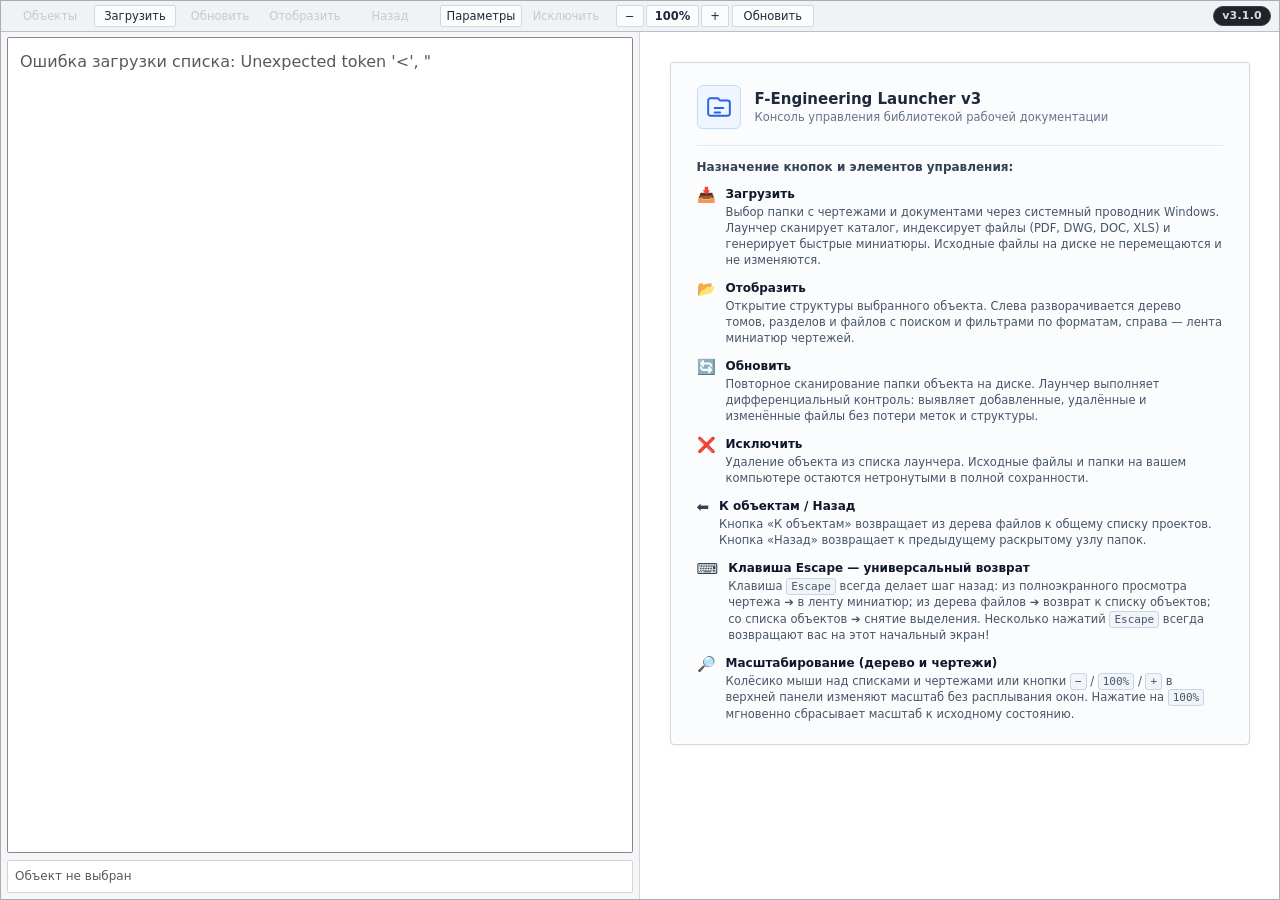
==== app/frontend/index.html @ 8e6735c6 "fix(cad): use accoreconsole -EXPORT as primary, prevent duplicate viewer launch, fix large dwg previ" ====
<!doctype html>
<html lang="ru">
<head>
  <meta charset="utf-8">
  <meta name="viewport" content="width=device-width, initial-scale=1">
  <title>F-Engineering Launcher v3</title>
  <link rel="stylesheet" href="styles.css?v=20260913-buttons-left-4">
</head>
<body>
  <div class="app-window">
    <div class="action-grid" aria-label="Действия с объектом">
      <button id="backToObjects" type="button" disabled title="Вернуться к списку загруженных объектов">Объекты</button>
      <button id="loadObject" type="button" title="Добавить новый объект в Launcher через системный диалог выбора папки Windows. Исходная папка не переносится и не меняется.">Загрузить</button>
      <button id="refreshObject" type="button" disabled title="Проверить выбранный объект заново: сравнить с предыдущим сканом и показать добавленные, изменённые и удалённые файлы без потери контекста.">Обновить</button>
      <button id="displayObject" type="button" disabled title="Открыть выбранный объект: показать дерево, поиск и фильтры файлов.">Отобразить</button>
      <button id="backToTree" type="button" disabled title="Вернуться к предыдущему состоянию дерева">Назад</button>
      <button id="btnSettings" type="button" title="Параметры лаунчера и ассоциации программ">Параметры</button>
      <button id="excludeObject" type="button" disabled title="Убрать объект из списка Launcher. Исходная папка не удаляется.">Исключить</button>
      <div class="scale-widget" id="scaleWidget" title="Масштаб отображения. Нажмите 100% для возврата к исходному состоянию">
        <button id="scaleMinusBtn" type="button" class="scale-btn" title="Уменьшить масштаб (дерево и миниатюры)">−</button>
        <button id="scaleResetBtn" type="button" class="scale-btn scale-reset" title="Сбросить масштаб на 100%">100%</button>
        <button id="scalePlusBtn" type="button" class="scale-btn" title="Увеличить масштаб (дерево и миниатюры)">+</button>
      </div>
      <button id="reloadPage" type="button" title="Перезагрузить страницу (помогает при зависании)">Обновить</button>
      <span id="app-version-badge" class="version-badge" title="Версия лаунчера">v...</span>
    </div>
    <div class="progress-panel" id="progressPanel" hidden>
      <div class="progress-head"><span id="progressLabel">Операция…</span><strong id="progressValue">0%</strong></div>
      <div class="progress-track"><span id="progressFill"></span></div>
      <div class="progress-detail" id="progressDetail">Подготовка</div>
      <button class="cancel-button" id="cancelOperation" type="button">Отменить</button>
    </div>
    <main class="shell">
      <aside class="sidebar" id="sidebar">
        <section class="state active" id="objectListState">
          <div class="object-list" id="objectList"></div>
          <div class="stats" id="objectStats">Объект не выбран</div>
        </section>

        <section class="state" id="treeState">
          <input class="search-input" id="treeSearch" type="search" placeholder="Поиск: pdf, разрез, спецификация…" spellcheck="false">
          <div class="format-strip" id="formatStrip"></div>
          <div class="tree" id="objectTree"></div>
        </section>
      </aside>

      <section class="viewer" aria-label="Область просмотра PDF">
        <div class="pdf-viewer empty" id="pdfViewer">
        <div class="welcome-panel" id="welcomePanel">
          <div class="welcome-card">
            <div class="welcome-header">
              <div class="welcome-icon">
                <svg viewBox="0 0 24 24" width="26" height="26" fill="none" stroke="#2563eb" stroke-width="1.8">
                  <path d="M4 4h7l2 2h7a2 2 0 0 1 2 2v10a2 2 0 0 1-2 2H4a2 2 0 0 1-2-2V6a2 2 0 0 1 2-2z"/>
                  <path d="M8 13h8M8 17h5" stroke-linecap="round"/>
                </svg>
              </div>
              <div class="welcome-title-group">
                <div class="welcome-title">F-Engineering Launcher v3</div>
                <div class="welcome-subtitle">Консоль управления библиотекой рабочей документации</div>
              </div>
            </div>
            <div class="welcome-divider"></div>
            <div class="welcome-section-title">Назначение кнопок и элементов управления:</div>
            <div class="welcome-grid">
              <div class="welcome-item">
                <span class="welcome-bullet">📥</span>
                <div>
                  <strong>Загрузить</strong>
                  <p>Выбор папки с чертежами и документами через системный проводник Windows. Лаунчер сканирует каталог, индексирует файлы (PDF, DWG, DOC, XLS) и генерирует быстрые миниатюры. Исходные файлы на диске не перемещаются и не изменяются.</p>
                </div>
              </div>
              <div class="welcome-item">
                <span class="welcome-bullet">📂</span>
                <div>
                  <strong>Отобразить</strong>
                  <p>Открытие структуры выбранного объекта. Слева разворачивается дерево томов, разделов и файлов с поиском и фильтрами по форматам, справа — лента миниатюр чертежей.</p>
                </div>
              </div>
              <div class="welcome-item">
                <span class="welcome-bullet">🔄</span>
                <div>
                  <strong>Обновить</strong>
                  <p>Повторное сканирование папки объекта на диске. Лаунчер выполняет дифференциальный контроль: выявляет добавленные, удалённые и изменённые файлы без потери меток и структуры.</p>
                </div>
              </div>
              <div class="welcome-item">
                <span class="welcome-bullet">❌</span>
                <div>
                  <strong>Исключить</strong>
                  <p>Удаление объекта из списка лаунчера. Исходные файлы и папки на вашем компьютере остаются нетронутыми в полной сохранности.</p>
                </div>
              </div>
              <div class="welcome-item">
                <span class="welcome-bullet">⬅️</span>
                <div>
                  <strong>К объектам / Назад</strong>
                  <p>Кнопка «К объектам» возвращает из дерева файлов к общему списку проектов. Кнопка «Назад» возвращает к предыдущему раскрытому узлу папок.</p>
                </div>
              </div>
              <div class="welcome-item">
                <span class="welcome-bullet">⌨️</span>
                <div>
                  <strong>Клавиша Escape — универсальный возврат</strong>
                  <p>Клавиша <code>Escape</code> всегда делает шаг назад: из полноэкранного просмотра чертежа ➔ в ленту миниатюр; из дерева файлов ➔ возврат к списку объектов; со списка объектов ➔ снятие выделения. Несколько нажатий <code>Escape</code> всегда возвращают вас на этот начальный экран!</p>
                </div>
              </div>
              <div class="welcome-item">
                <span class="welcome-bullet">🔎</span>
                <div>
                  <strong>Масштабирование (дерево и чертежи)</strong>
                  <p>Колёсико мыши над списками и чертежами или кнопки <code>−</code> / <code>100%</code> / <code>+</code> в верхней панели изменяют масштаб без расплывания окон. Нажатие на <code>100%</code> мгновенно сбрасывает масштаб к исходному состоянию.</p>
                </div>
              </div>
            </div>
          </div>
        </div>
        <div class="pdf-thumbs" id="pdfThumbs"></div>
        <div class="pdf-stage" id="pdfStage">
          <div class="viewer-empty" id="viewerEmpty"></div>
          <div class="quality-badge" id="qualityBadge" hidden style="display:none!important;"></div>
          <div class="page-position" id="pagePosition" hidden></div>
          <img id="pdfPageImage" alt="" hidden>
          <div class="txt-viewer" id="txtViewer" hidden><pre id="txtContent"></pre></div>
          <section class="excel-viewer" id="excelViewer" hidden aria-label="Просмотр Excel-книги">
            <div class="excel-book-title" id="excelBookTitle" title=""></div>
            <div class="excel-tabs-bar">
              <button class="excel-tabs-step" id="excelTabsLeft" type="button" title="Предыдущие вкладки">‹</button>
              <div class="excel-tabs" id="excelTabs" aria-label="Листы Excel"></div>
              <button class="excel-tabs-step" id="excelTabsRight" type="button" title="Следующие вкладки">›</button>
            </div>
            <iframe class="excel-sheet-frame" id="excelSheetFrame" title="Лист Excel" loading="lazy"></iframe>
          </section>
          <div class="viewer-controls" id="viewerControls" hidden>
            <button id="viewOpenNative" type="button" class="viewer-open-btn" title="Открыть файл в установленной программе">Открыть</button>
            <button id="viewZoomOut" type="button" title="Уменьшить">−</button>
            <button id="viewZoomIn" type="button" title="Увеличить">+</button>
            <button id="viewFit" type="button" title="Вписать страницу">Вписать</button>
            <button id="viewRotate" type="button" title="Повернуть на 90°">⟳</button>
            <button id="viewPanMode" type="button" title="Рука / стрелка" aria-label="Рука / стрелка">
              <svg class="hand-icon" viewBox="0 0 24 24" aria-hidden="true">
                <path d="M8.2 11.2V5.7a1.25 1.25 0 0 1 2.5 0v5.1" />
                <path d="M10.7 10.6V4.8a1.25 1.25 0 0 1 2.5 0v5.8" />
                <path d="M13.2 10.8V6.1a1.25 1.25 0 0 1 2.5 0v5.5" />
                <path d="M15.7 12V8.2a1.2 1.2 0 0 1 2.4 0v6.1c0 4-2.5 6.7-6.3 6.7h-.9c-2.2 0-3.7-.9-5-2.8L3.6 15a1.35 1.35 0 0 1 2.1-1.7l2.1 2.1" />
              </svg>
            </button>
            <button id="viewStandardMode" type="button" title="Режим 1: два поля (левое и правое)">▦</button>
            <button id="viewFullMode" type="button" title="Крупный режим (на весь экран)">▢</button>
          </div>
        </div>
      </div>
    </section>
  </main>
  </div>

  <!-- Диалоговое окно "Параметры" -->
  <div class="modal-overlay" id="settingsModal" hidden>
    <div class="modal-dialog" role="dialog" aria-labelledby="settingsModalTitle" aria-modal="true">
      <div class="modal-header">
        <span id="settingsModalTitle">Параметры — Ассоциации программ</span>
        <button type="button" class="modal-close" id="settingsCloseBtn" title="Закрыть (Escape)">✕</button>
      </div>
      <div class="modal-body">
        <div class="settings-lead">
          Для каждого типа файлов укажите полный путь к исполняемому файлу (.exe) нативной программы.
          Кнопка «Обзор…» поможет найти файл. Пустое поле — этот тип открывается только через меню правой кнопки.
        </div>
        <div class="settings-toolbar">
          <button type="button" class="settings-autodetect-btn" id="settingsAutoDetectBtn" title="Найти в реестре Windows установленные программы по умолчанию и подставить пути">
            ⚡ Заполнить параметры по умолчанию из Windows
          </button>
        </div>
        <div class="settings-form" id="settingsAppsForm"></div>
      </div>
      <div class="modal-footer">
        <button type="button" class="modal-btn-primary" id="settingsSaveBtn">Сохранить</button>
        <button type="button" class="modal-btn" id="settingsCancelBtn">Отмена</button>
      </div>
    </div>
  </div>

  <div id="toast" class="toast" hidden aria-live="polite"></div>
  <div id="contextMenu" class="context-menu" hidden></div>
    <script src="app.js?v=20260927-dwgdebounce"></script>
</body>
</html>
---- app/frontend/styles.css ----
:root {
  --tree-scale: 1;
  --bg: #f5f6f8;
  --panel: #f5f6f8;
  --panel-soft: #ffffff;
  --line: #d4d7dc;
  --line-strong: #abadb3;
  --text: #000000;
  --muted: #595959;
  --active: #f0f2f5;
  --active-strong: #dedfe3;
  --progress: #70747a;
  --shadow: rgba(0, 0, 0, .08);
  --dot: transparent;
  --paper: #ffffff;
}

* { box-sizing: border-box; }

html, body {
  width: 100%;
  height: 100%;
  margin: 0;
  overflow: hidden;
  font-family: "Segoe UI", system-ui, sans-serif;
  color: var(--text);
  background: var(--bg);
}

/* Единое окно приложения с непрерывной тонкой серенькой рамкой по периметру */
.app-window {
  display: flex;
  flex-direction: column;
  height: 100vh;
  box-sizing: border-box;
  border: 1px solid #abadb3; /* Тоненькая серенькая рамка по периметру всего окна */
  background: #f5f6f8;
  overflow: hidden;
}



/* Полоса действий (серая как у Microsoft) */
.action-grid {
  display: flex;
  align-items: center;
  gap: 3px;
  height: 31px;
  min-height: 31px;
  padding: 0 8px;
  background: #f0f2f5;
  border-bottom: 1px solid #b8c0cc; /* Тонкая полоска снизу, продетая до конца */
  box-shadow: 0 1px 0 #ffffff; /* Нижний выпуклый 3D-рельеф */
  box-sizing: border-box;
}

/* Кнопки действий: Объекты, Загрузить, Обновить, Отобразить, Исключить, Назад */
/* Абсолютно одинаковые по своей ширине */
.action-grid > button {
  width: 82px;
  min-width: 82px;
  max-width: 82px;
  height: 22px;
  min-height: 22px;
  padding: 0 4px;
  text-align: center;
  border: 1px solid #d4d7dc;
  border-radius: 2px;
  background: #fbfcfd;
  color: #1e293b;
  font: 11.5px/20px "Segoe UI", -apple-system, BlinkMacSystemFont, system-ui, sans-serif;
  cursor: pointer;
  white-space: nowrap;
  box-shadow: none;
  transition: background 0.08s ease, border-color 0.08s ease;
  box-sizing: border-box;
}

.action-grid > button:hover:not(:disabled) {
  background: #e5f1fb;
  border-color: #70c0e8;
  color: #000000;
}

.action-grid > button:active:not(:disabled) {
  background: #cce4f7;
  border-color: #005499;
}

/* Виджет масштабирования [−] [100%] [+] */
.scale-widget {
  display: inline-flex;
  align-items: center;
  margin-left: 6px;
  gap: 2px;
}

.scale-widget .scale-btn {
  height: 22px;
  min-height: 22px;
  padding: 0 8px;
  border: 1px solid #d4d7dc;
  border-radius: 2px;
  background: #fbfcfd;
  color: #1e293b;
  font: 11.5px/20px "Segoe UI", -apple-system, BlinkMacSystemFont, system-ui, sans-serif;
  cursor: pointer;
  white-space: nowrap;
  box-shadow: none;
  transition: background 0.08s ease, border-color 0.08s ease;
  box-sizing: border-box;
}

.scale-widget .scale-reset {
  min-width: 48px;
  text-align: center;
  font-weight: 600;
}

.scale-widget .scale-btn:hover:not(:disabled) {
  background: #e5f1fb;
  border-color: #70c0e8;
  color: #000000;
}

.scale-widget .scale-btn:active:not(:disabled) {
  background: #cce4f7;
  border-color: #005499;
}

/* Бейдж версии в шапке лаунчера: прижат к правому краю,
   читается и на светлой, и на тёмной теме. */
.version-badge {
  margin-left: auto;
  display: inline-flex;
  align-items: center;
  height: 20px;
  padding: 0 8px;
  border: 1px solid #3a3f47;
  border-radius: 10px;
  background: #1f242b;
  color: #d7dce2;
  font: 600 11px/18px "Segoe UI", system-ui, sans-serif;
  letter-spacing: 0.02em;
  white-space: nowrap;
  user-select: none;
}

.shell {
  flex: 1;
  display: grid;
  grid-template-columns: 50% 50%;
  height: auto;
  min-height: 0;
  overflow: hidden;
  background: #f5f6f8;
}

.shell.full-view {
  grid-template-columns: minmax(0, 1fr);
}

.shell.full-view .sidebar {
  display: none !important;
}

.sidebar {
  display: flex;
  flex-direction: column;
  min-width: 0;
  min-height: 0;
  overflow: hidden;
  border-right: 1px solid #d4d7dc;
  background: #f5f6f8;
  padding: 5px 6px 6px 6px;
}



.scale-btn {
  height: 22px;
  min-height: 22px;
  padding: 0 6px;
  border: 1px solid #d4d7dc;
  border-radius: 2px;
  background: #fbfcfd;
  color: #1e293b;
  font: 11px/20px "Segoe UI", system-ui, sans-serif;
  cursor: pointer;
  white-space: nowrap;
  box-shadow: none;
  transition: background 0.08s ease, border-color 0.08s ease;
}

.scale-btn:hover {
  background: #e5f1fb;
  border-color: #70c0e8;
  color: #000000;
}

.scale-btn:active {
  background: #cce4f7;
  border-color: #005499;
}

.scale-btn.scale-reset {
  font-weight: 600;
  min-width: 44px;
  text-align: center;
}

.action-grid button:disabled {
  background: transparent;
  border-color: transparent;
  color: #a0a4a8;
  opacity: 0.5;
  cursor: default;
}

button {
  min-height: 25px;
  border: 1px solid #adadad;
  border-radius: 2px;
  background: #e1e1e1;
  color: #000000;
  cursor: pointer;
  font: 12px/1.2 "Segoe UI", -apple-system, BlinkMacSystemFont, system-ui, sans-serif;
  box-shadow: none;
  transition: background 0.08s ease, border-color 0.08s ease;
}

button:hover:not(:disabled) {
  background: #e5f1fb;
  border-color: #0078d7;
}

button:active:not(:disabled) {
  background: #cce4f7;
  border-color: #005499;
}

button:disabled {
  background: #f4f4f4;
  border-color: #dcdcdc;
  color: #a0a0a0;
  cursor: default;
}

.stats {
  border: 1px solid #d4d4d4;
  border-radius: 2px;
  background: #ffffff;
}

.progress-panel {
  position: fixed;
  top: 60px;
  left: 50%;
  transform: translateX(-50%);
  width: 440px;
  max-width: 90vw;
  padding: 12px 14px;
  background: #ffffff;
  border: 1px solid #707070;
  box-shadow: 0 8px 24px rgba(0, 0, 0, 0.25);
  border-radius: 4px;
  z-index: 30000;
  box-sizing: border-box;
  pointer-events: auto;
}

.progress-panel[hidden] {
  display: none !important;
}

.progress-head {
  display: flex;
  justify-content: space-between;
  gap: 8px;
  font-size: 12px;
}

.progress-track {
  height: 6px;
  margin: 6px 0;
  overflow: hidden;
  border-radius: 999px;
  background: rgba(102, 127, 153, .18);
}

.progress-track span {
  display: block;
  width: 0;
  height: 100%;
  border-radius: inherit;
  background: var(--progress);
  transition: width .16s linear;
}

.progress-track span.is-error { background: #b45757; }

.txt-viewer {
  width: 100%;
  height: 100%;
  overflow: auto;
  padding: 18px 22px;
  box-sizing: border-box;
}
.txt-viewer[hidden] { display: none !important; }
.txt-viewer pre {
  margin: 0;
  white-space: pre-wrap;
  word-break: break-word;
  font-family: Consolas, "Courier New", monospace;
  font-size: 13px;
  line-height: 1.5;
  user-select: text;
}

.progress-track span.is-busy {
  background-image: linear-gradient(90deg, rgba(255,255,255,0) 0%, rgba(255,255,255,.5) 50%, rgba(255,255,255,0) 100%);
  background-size: 200% 100%;
  animation: progress-busy 1.1s linear infinite;
}
@keyframes progress-busy {
  from { background-position: 200% 0; }
  to { background-position: -200% 0; }
}

.progress-detail {
  overflow: hidden;
  color: var(--muted);
  font-size: 11px;
  text-overflow: ellipsis;
  white-space: nowrap;
}

.cancel-button {
  width: 100%;
  min-height: 28px;
  margin-top: 7px;
  font-size: 12px;
  cursor: pointer;
  z-index: 30001;
  position: relative;
  font-weight: 500;
}

.cancel-button:hover {
  background: #f1f5f9;
  border-color: #94a3b8;
}

.cancel-button:active {
  background: #e2e8f0;
}

.state {
  display: none;
  min-height: 0;
  flex: 1;
}

.state.active {
  display: flex;
  flex-direction: column;
}

textarea,
.search-input {
  width: 100%;
  border: 1px solid #abadb3;
  border-radius: 2px;
  color: #000000;
  background: #ffffff;
  font: 12px/1.35 "Segoe UI", -apple-system, BlinkMacSystemFont, system-ui, sans-serif;
}

textarea {
  min-height: 56px;
  resize: vertical;
  padding: 4px 6px;
  margin-bottom: 7px;
}

.search-input {
  height: 23px;
  min-height: 23px;
  padding: 1px 6px;
  margin-bottom: 5px;
  border: 1px solid #abadb3;
  border-radius: 2px;
  font-size: 11.5px;
}

.search-input:focus,
textarea:focus {
  border-color: #0078d7;
  outline: 1px solid #0078d7;
}

.object-list,
.tree {
  min-height: 0;
  overflow: auto;
  border: 1px solid #828790;
  border-radius: 2px;
  background: #ffffff;
}

.object-list {
  flex: 1;
  margin-bottom: 7px;
  overflow-y: auto;
  padding: 2px 0;
  display: flex;
  flex-direction: column;
  gap: 1px;
}

.object-row {
  position: relative;
  display: inline-flex;
  align-items: center;
  justify-content: flex-start;
  height: calc(22px * var(--tree-scale, 1));
  min-height: calc(22px * var(--tree-scale, 1));
  max-height: calc(22px * var(--tree-scale, 1));
  width: fit-content;
  max-width: 100%;
  padding: 0 6px 0 4px;
  border-radius: 2px;
  border: 1px solid transparent;
  cursor: pointer;
  user-select: none;
  font-size: calc(12px * var(--tree-scale, 1));
  line-height: calc(22px * var(--tree-scale, 1));
  color: #000000;
  transition: border-color 0.08s ease, background 0.08s ease;
}

.object-row:hover {
  background: #f2f7fc;
  border-color: #b8d6fb;
}

.object-row.selected {
  background: #ebf4fc;
  border-color: #3399ff;
  color: #000000;
  font-weight: 400;
}

.object-row.selected:hover {
  background: #e0f0fc;
  border-color: #3399ff;
}

.object-row.selected .object-title {
  color: #000000;
}

.object-row .object-main {
  display: inline-flex;
  align-items: center;
  gap: 6px;
  min-width: 0;
  flex: 0 0 auto;
  overflow: hidden;
}

.object-row .object-icon {
  width: calc(15px * var(--tree-scale, 1));
  height: calc(15px * var(--tree-scale, 1));
  flex-shrink: 0;
  display: inline-flex;
  align-items: center;
  justify-content: center;
}

.object-row .object-title {
  overflow: hidden;
  text-overflow: ellipsis;
  white-space: nowrap;
  font-size: calc(11.5px * var(--tree-scale, 1));
  font-weight: inherit;
  letter-spacing: -0.01em;
}

.object-row .object-badge {
  font-size: calc(10px * var(--tree-scale, 1));
  color: var(--muted);
  flex-shrink: 0;
  margin-left: 2px;
}

.stats {
  max-width: 100%;
  overflow: hidden;
  padding: 7px;
  color: var(--muted);
  font-size: 12px;
  line-height: 1.45;
  overflow-wrap: anywhere;
  word-break: break-word;
}

.stats * {
  max-width: 100%;
}

.format-strip {
  display: flex;
  flex-wrap: wrap;
  align-content: flex-start;
  gap: 3px 4px;
  height: 45px;
  min-height: 45px;
  max-height: 45px;
  box-sizing: border-box;
  margin-bottom: 6px;
  padding: 2px 4px;
  border: 1px solid #abadb3;
  border-radius: 2px;
  background: #ffffff;
  overflow-y: auto;
  overflow-x: hidden;
}

.format-chip {
  display: inline-flex;
  align-items: center;
  justify-content: center;
  height: 18px;
  min-height: 18px;
  max-height: 18px;
  box-sizing: border-box;
  padding: 0 5px;
  border: 1px solid #c0c2c6;
  border-radius: 2px;
  font-size: 11px;
  font-weight: 400;
  line-height: 16px;
  color: #202020;
  background: #fdfdfd;
  cursor: pointer;
  white-space: nowrap;
  user-select: none;
  transition: background 0.08s ease, border-color 0.08s ease, color 0.08s ease;
}

.format-chip:hover {
  background: #e5f1fb;
  border-color: #0078d7;
  color: #000000;
}

.format-chip.active {
  background: #cce8ff;
  border-color: #005499;
  color: #003366;
  font-weight: 600;
}

.format-empty {
  font-size: 11px;
  color: #767676;
  padding: 2px 4px;
}

/* =========================================================================
   Дерево папок и файлов: стиль Windows 11 Explorer (22px плотность)
   ========================================================================= */

.tree {
  flex: 1;
  min-height: 0;
  min-width: 0;
  padding: 3px 4px 6px 2px;
  font-size: 11.75px;
  overflow-y: auto;
  overflow-x: auto;
}

/* Полоса прокрутки: ультратонкая элегантная полоска в стиле Windows 11 / MMC */
.tree::-webkit-scrollbar,
.format-strip::-webkit-scrollbar,
.object-list::-webkit-scrollbar,
.pdf-thumbs::-webkit-scrollbar {
  width: 5px;
  height: 5px;
}

.tree::-webkit-scrollbar-track,
.format-strip::-webkit-scrollbar-track,
.object-list::-webkit-scrollbar-track,
.pdf-thumbs::-webkit-scrollbar-track {
  background: transparent;
}

.tree::-webkit-scrollbar-thumb,
.format-strip::-webkit-scrollbar-thumb,
.object-list::-webkit-scrollbar-thumb,
.pdf-thumbs::-webkit-scrollbar-thumb {
  background: #c4c6cc;
  border-radius: 3px;
}

.tree::-webkit-scrollbar-thumb:hover,
.format-strip::-webkit-scrollbar-thumb:hover,
.object-list::-webkit-scrollbar-thumb:hover,
.pdf-thumbs::-webkit-scrollbar-thumb:hover {
  background: #8e9299;
}

.tree::-webkit-scrollbar-thumb:active,
.format-strip::-webkit-scrollbar-thumb:active,
.object-list::-webkit-scrollbar-thumb:active,
.pdf-thumbs::-webkit-scrollbar-thumb:active {
  background: #5c6066;
}

.tree::-webkit-scrollbar-button,
.format-strip::-webkit-scrollbar-button,
.object-list::-webkit-scrollbar-button,
.pdf-thumbs::-webkit-scrollbar-button {
  display: none;
  width: 0;
  height: 0;
}

.tree::-webkit-scrollbar-corner,
.format-strip::-webkit-scrollbar-corner,
.object-list::-webkit-scrollbar-corner,
.pdf-thumbs::-webkit-scrollbar-corner {
  background: transparent;
}

.tree-node {
  position: relative;
  display: flex;
  flex-direction: column;
  width: max-content;
  min-width: 100%;
}

.tree-row {
  position: relative;
  display: inline-flex;
  align-items: center;
  justify-content: flex-start;
  height: calc(22px * var(--tree-scale, 1));
  min-height: calc(22px * var(--tree-scale, 1));
  max-height: calc(22px * var(--tree-scale, 1));
  width: max-content;
  max-width: max-content;
  padding: 0 6px 0 4px;
  border-radius: 2px;
  border: 1px solid transparent;
  white-space: nowrap;
  cursor: pointer;
  user-select: none;
  font-size: calc(12px * var(--tree-scale, 1));
  line-height: calc(22px * var(--tree-scale, 1));
  color: #000000;
  transition: border-color 0.08s ease, background 0.08s ease;
}

.tree-row:hover {
  background: #f2f7fc;
  border-color: #b8d6fb;
}

.tree-row.selected {
  background: #ebf4fc;
  border-color: #3399ff;
  color: #000000;
  font-weight: 400;
}

.tree-row.selected:hover {
  background: #e0f0fc;
  border-color: #3399ff;
}

/* Короткая подсветка строки дерева для файла активной миниатюры */
.tree-row.thumb-reveal {
  background: #dbeafe !important;
  border-color: #2563eb !important;
  box-shadow: 0 0 0 1px #2563eb;
  color: #1e3a8a !important;
  font-weight: 600;
}

.tree-row.thumb-reveal:hover {
  background: #bfdbfe !important;
}

.tree-row.folder {
  color: #000000;
  font-weight: 400;
}

.tree-row.file {
  color: #000000;
  font-weight: 400;
}

.tree-row.selected.folder,
.tree-row.selected.file,
.tree-row.selected .tree-name {
  color: #000000;
}

.tree-row.selected .tree-chevron {
  color: #666666;
}

.tree-row-content {
  display: inline-flex;
  align-items: center;
  gap: 5px;
  min-width: 0;
  flex: 0 0 auto;
}

.tree-chevron {
  display: inline-flex;
  align-items: center;
  justify-content: center;
  width: calc(16px * var(--tree-scale, 1));
  min-width: calc(16px * var(--tree-scale, 1));
  height: calc(22px * var(--tree-scale, 1));
  flex-shrink: 0;
  font-size: calc(11px * var(--tree-scale, 1));
  font-weight: 400;
  color: #666666;
  cursor: pointer;
  user-select: none;
  transition: transform 0.1s ease, color 0.1s ease;
  line-height: calc(22px * var(--tree-scale, 1));
}

.tree-chevron:hover {
  color: #000000;
}

.tree-chevron.expanded {
  transform: rotate(90deg);
}

.tree-chevron.leaf {
  visibility: hidden;
}

.tree-icon {
  width: calc(15px * var(--tree-scale, 1));
  height: calc(15px * var(--tree-scale, 1));
  flex-shrink: 0;
  display: inline-flex;
  align-items: center;
  justify-content: center;
}

.tree-icon svg {
  width: 100%;
  height: 100%;
  display: block;
}

.tree-name {
  overflow: visible;
  text-overflow: clip;
  white-space: nowrap;
  font-size: calc(11.5px * var(--tree-scale, 1));
  letter-spacing: -0.01em;
  flex-shrink: 0;
}

.tree-meta {
  color: var(--muted);
  font-size: 10px;
  flex-shrink: 0;
  margin-left: 2px;
}

.pair-badge {
  display: inline-block;
  margin-left: 3px;
  color: #4b6f8f;
  font-size: 11px;
  font-weight: 600;
  line-height: 1;
  vertical-align: baseline;
}

.pair-badge:empty {
  display: none;
}

/* Дочерние элементы дерева: аккуратная тонкая вертикальная направляющая */
.tree-children {
  position: relative;
  margin-left: 14px;
  padding-left: 6px;
  border-left: 1px solid #e0e0e0;
  display: flex;
  flex-direction: column;
  gap: 1px;
  width: max-content;
  min-width: 100%;
}

.tree-children.collapsed {
  display: none;
}

/* Тост уведомление */
.toast {
  position: fixed;
  bottom: 18px;
  right: 18px;
  z-index: 9999;
  display: flex;
  align-items: center;
  gap: 8px;
  padding: 7px 14px;
  border-radius: 6px;
  background: #1e293b;
  color: #f8fafc;
  font-size: 11.5px;
  font-weight: 500;
  box-shadow: 0 4px 14px rgba(0, 0, 0, 0.2);
  pointer-events: none;
  opacity: 0;
  transform: translateY(8px);
  transition: opacity 0.18s ease, transform 0.18s ease;
}

.toast.visible {
  opacity: 1;
  transform: translateY(0);
}

.empty-note {
  padding: 12px;
  color: var(--muted);
}


.viewer {
  display: flex;
  flex-direction: column;
  min-width: 0;
  min-height: 0;
  background-color: #ffffff;
  background-image: none;
}

.pdf-viewer {
  flex: 1;
  display: block;
  position: relative;
  width: 100%;
  height: 100%;
  min-width: 0;
  min-height: 0;
  overflow: hidden;
}

.pdf-viewer.empty {
  background: #ffffff;
}

.pdf-viewer.empty .pdf-thumbs,
.pdf-viewer.empty .pdf-stage,
.pdf-viewer.empty .viewer-empty {
  display: none !important;
}

.pdf-viewer:not(.empty) .welcome-panel {
  display: none !important;
}

/* Стартовая карточка консоли MMC (когда ничего не выбрано) */
.welcome-panel {
  display: flex;
  align-items: flex-start;
  justify-content: center;
  padding: 30px 24px;
  overflow: auto;
  background: #ffffff;
  height: 100%;
  width: 100%;
}

.welcome-card {
  max-width: 580px;
  width: 100%;
  border: 1px solid #d4d7dc;
  border-radius: 4px;
  background: #fbfcfd;
  box-shadow: 0 1px 4px rgba(0, 0, 0, 0.04);
  padding: 22px 26px;
}

.welcome-header {
  display: flex;
  align-items: center;
  gap: 14px;
}

.welcome-icon {
  width: 44px;
  height: 44px;
  border-radius: 6px;
  background: #eff6ff;
  border: 1px solid #bfdbfe;
  display: flex;
  align-items: center;
  justify-content: center;
  flex-shrink: 0;
}

.welcome-title {
  font-size: 15px;
  font-weight: 600;
  color: #1e293b;
}

.welcome-subtitle {
  font-size: 11.5px;
  color: #64748b;
  margin-top: 2px;
}

.welcome-divider {
  height: 1px;
  background: #e2e8f0;
  margin: 16px 0 14px;
}

.welcome-section-title {
  font-size: 12px;
  font-weight: 600;
  color: #334155;
  margin-bottom: 12px;
}

.welcome-grid {
  display: flex;
  flex-direction: column;
  gap: 12px;
}

.welcome-item {
  display: flex;
  align-items: flex-start;
  gap: 10px;
  font-size: 12px;
  line-height: 1.4;
  color: #334155;
}

.welcome-bullet {
  font-size: 15px;
  line-height: 1.2;
  flex-shrink: 0;
}

.welcome-item strong {
  display: block;
  font-weight: 600;
  color: #0f172a;
  margin-bottom: 1px;
}

.welcome-item p {
  margin: 0;
  color: #475569;
  font-size: 11.5px;
}

.welcome-item code {
  background: #f1f5f9;
  border: 1px solid #cbd5e1;
  border-radius: 3px;
  padding: 1px 4px;
  font-size: 11px;
}

.shell.full-view .pdf-viewer {
  grid-template-columns: minmax(0, 1fr);
}

.viewer-controls[hidden] {
  display: none !important;
}

/* В стандартном режиме (две зоны: дерево слева, лента миниатюр справа):
   .pdf-thumbs занимает всё правое поле.
   Сцена .pdf-stage скрыта и открывается только в полноэкранном режиме (full-view) или для таблицы Excel */
.shell:not(.full-view) .pdf-viewer:not(.empty) .pdf-thumbs {
  display: block !important;
  width: 100%;
  height: 100%;
  overflow-y: auto;
  overflow-x: hidden;
}

.shell:not(.full-view) .pdf-viewer .pdf-stage:not(:has(.excel-viewer:not([hidden]))) {
  display: none !important;
}

.shell:not(.full-view) .pdf-viewer .pdf-stage:has(.excel-viewer:not([hidden])) {
  display: block !important;
  position: relative;
  width: 100%;
  height: 100%;
  padding: 0 !important;
}

.shell.full-view .pdf-thumbs {
  display: none !important;
}

.shell.full-view .pdf-stage {
  display: block !important;
  position: relative;
  width: 100%;
  height: 100%;
  min-width: 0;
  min-height: 0;
  overflow: hidden;
  padding: 14px;
}

.ribbon-load-more {
  display: flex;
  align-items: center;
  justify-content: center;
  gap: 8px;
  width: 100%;
  padding: 10px 16px;
  margin: 14px 0 20px;
  background: #f8fafc;
  border: 1px solid #cbd5e1;
  border-radius: 4px;
  font-size: 12.5px;
  font-weight: 500;
  color: #1e293b;
  cursor: pointer;
  text-align: center;
  transition: background 0.15s, border-color 0.15s;
}

.ribbon-load-more:hover {
  background: #e2e8f0;
  border-color: #94a3b8;
}

.ribbon-load-more:active {
  background: #cbd5e1;
}

.pdf-thumbs {
  --thumb-scale: 1;
  min-width: 0;
  min-height: 0;
  overflow: auto;
  border-right: 0;
  background: #ffffff;
  padding: 12px 18px;
  user-select: none;
}

.pdf-thumb {
  display: block;
  width: 100%;
  height: auto;
  min-height: 0;
  margin: 0;
  padding: 6px;
  border: 1px solid #d4d7dc;
  border-radius: 2px;
  background: #ffffff;
  text-align: left;
  user-select: none;
  -webkit-user-select: none;
  cursor: pointer;
  transition: border-color 0.1s ease, background 0.1s ease;
}

.pdf-thumb:hover {
  border-color: #b8d6fb;
  background: #f2f7fc;
}

.pdf-thumb.active,
.pdf-thumb.selected {
  border-color: #3399ff;
  background: #ebf4fc;
  box-shadow: 0 0 0 1px #3399ff;
}

.pdf-thumb img {
  display: block;
  width: 100%;
  max-height: calc(480px * var(--thumb-scale, 1));
  object-fit: contain;
  border: 1px solid #d4d7dc;
  background: #fff;
  -webkit-user-drag: none;
  user-select: none;
  transform: none !important;
}

.missing-preview-card {
  display: grid;
  min-height: calc(120px * var(--thumb-scale));
  place-items: center;
  border: 1px dashed rgba(102, 127, 153, .65);
  border-radius: 5px;
  background: rgba(251, 252, 253, .52);
  color: var(--muted);
  font-size: calc(12px * min(var(--thumb-scale), 1.4));
}

.txt-thumb-preview {
  display: block;
  max-height: calc(72px * var(--thumb-scale, 1));
  overflow: hidden;
  padding: 6px 8px;
  border: 1px dashed rgba(102, 127, 153, .65);
  border-radius: 5px;
  background: rgba(251, 252, 253, .72);
  color: #334155;
  font-family: Consolas, "Courier New", monospace;
  font-size: 11px;
  line-height: 1.4;
  white-space: pre-wrap;
  word-break: break-word;
  user-select: none;
  -webkit-user-select: none;
}

.pdf-thumb span {
  display: block;
  margin-top: 5px;
  overflow: hidden;
  color: var(--muted);
  font-size: 11px;
  line-height: 1.25;
  text-overflow: ellipsis;
  user-select: none;
  -webkit-user-select: none;
}

.excel-book-thumb span {
  overflow: visible;
  text-overflow: clip;
  overflow-wrap: anywhere;
  white-space: normal;
}

.pdf-stage {
  position: relative;
  min-width: 0;
  min-height: 0;
  overflow: hidden;
  padding: 14px;
  user-select: none;
}

.pdf-stage img {
  display: block;
  position: absolute;
  left: 50%;
  top: 50%;
  max-width: none;
  max-height: none;
  background: var(--paper);
  box-shadow: 0 10px 30px var(--shadow);
  transform-origin: center center;
  will-change: transform;
  -webkit-user-drag: none;
  user-select: none;
}

.pdf-stage img[hidden] {
  display: none !important;
}

.excel-viewer {
  position: absolute;
  inset: 0;
  display: grid;
  grid-template-rows: auto auto minmax(0, 1fr);
  min-width: 0;
  min-height: 0;
  background: var(--paper);
  user-select: none;
}

/* The generic .excel-viewer display rule must not override the HTML hidden
   state. Otherwise an inactive Excel layer remains above the PDF stage and
   can cover a successfully rendered large PDF image. */
.excel-viewer[hidden] {
  display: none !important;
}

.excel-book-title {
  min-width: 0;
  padding: 8px 12px;
  overflow-x: auto;
  border-bottom: 1px solid var(--line);
  background: rgba(255, 255, 255, .94);
  color: var(--text);
  font-size: 14px;
  font-weight: 500;
  line-height: 1.25;
  white-space: nowrap;
}

.excel-tabs-bar {
  display: grid;
  grid-template-columns: 28px minmax(0, 1fr) 28px;
  align-items: stretch;
  border-bottom: 1px solid var(--line);
  background: rgba(241, 245, 247, .9);
}

.excel-tabs {
  display: flex;
  min-width: 0;
  gap: 4px;
  overflow: auto hidden;
  padding: 7px 10px;
  scroll-behavior: smooth;
}

.excel-tabs-step {
  min-width: 28px;
  min-height: 0;
  padding: 0;
  border: 0;
  border-radius: 0;
  background: rgba(241, 245, 247, .96);
  color: var(--muted);
  font-size: 20px;
  line-height: 1;
}

.excel-tab {
  flex: 0 0 auto;
  min-height: 26px;
  max-width: 220px;
  padding: 0 10px;
  overflow: hidden;
  color: var(--muted);
  font-size: 11px;
  text-overflow: ellipsis;
  white-space: nowrap;
}

.excel-tab.active {
  color: var(--text);
  border-color: #94afbf;
  background: var(--paper);
}


.excel-book-thumb {
  text-align: left;
}

.excel-book-preview {
  position: relative;
  width: 100%;
  height: min(480px, 70vh);
  overflow: hidden;
  border: 1px solid var(--line);
  background: var(--paper);
}

.excel-book-preview iframe {
  position: absolute;
  top: 0;
  left: 0;
  width: 100%;
  height: 100%;
  border: 0;
  pointer-events: none;
  transform: none;
  transform-origin: 0 0;
}

.excel-sheet-frame {
  width: 100%;
  height: 100%;
  min-width: 0;
  min-height: 0;
  border: 0;
  background: var(--paper);
}

.pdf-stage.pan-mode {
  cursor: grab;
}

.pdf-stage.pan-mode.dragging {
  cursor: grabbing;
}

.viewer-controls {
  position: absolute;
  left: 50%;
  bottom: 8px;
  z-index: 5;
  display: flex;
  align-items: center;
  gap: 4px;
  padding: 3px 6px;
  border: 1px solid #abadb3;
  border-radius: 2px;
  background: #f0f0f0;
  box-shadow: 0 2px 8px rgba(0, 0, 0, 0.15);
  opacity: .92;
  transform: translateX(-50%);
  transition: opacity .12s ease;
}

.viewer-controls:hover {
  opacity: 1;
}

.viewer-controls button {
  min-width: 28px;
  min-height: 24px;
  padding: 0 6px;
  border-radius: 2px;
  font-size: 12px;
  font-weight: 400;
}

#viewFit {
  min-width: 70px;
  white-space: nowrap;
}

.hand-icon {
  display: block;
  width: 17px;
  height: 17px;
  margin: auto;
  fill: none;
  stroke: currentColor;
  stroke-width: 1.25;
  stroke-linecap: round;
  stroke-linejoin: round;
}

.viewer-controls button.active {
  background: var(--active-strong);
}

.page-position {
  position: absolute;
  top: 9px;
  left: 10px;
  z-index: 4;
  padding: 4px 10px;
  border: 1px solid rgba(102, 127, 153, .72);
  border-radius: 999px;
  background: rgba(251, 252, 253, .85);
  color: var(--ink);
  font: 600 11px/1.2 "Segoe UI", system-ui, sans-serif;
  white-space: nowrap;
  pointer-events: none;
}

.page-position[hidden] {
  display: none !important;
}

.quality-badge {
  position: absolute;
  top: 9px;
  right: 10px;
  z-index: 4;
  max-width: min(360px, calc(100% - 20px));
  overflow: hidden;
  padding: 4px 8px;
  border: 1px solid rgba(102, 127, 153, .72);
  border-radius: 999px;
  background: rgba(251, 252, 253, .78);
  color: var(--muted);
  font: 430 10px/1.2 "Segoe UI", system-ui, sans-serif;
  text-overflow: ellipsis;
  white-space: nowrap;
  pointer-events: none;
}

.quality-badge.ready {
  color: #314f6e;
  background: rgba(229, 237, 241, .88);
}

.quality-badge.loading {
  color: #5a6f84;
}

.viewer-empty {
  max-width: 460px;
  padding: 18px 20px;
  border: 1px solid var(--line);
  border-radius: 10px;
  color: var(--muted);
  background: rgba(255, 255, 255, .72);
  text-align: center;
}

.diff-badge {
  display: inline-block;
  margin-left: 6px;
  padding: 1px 7px;
  border-radius: 999px;
  font: 700 10px/1.3 "Segoe UI", system-ui, sans-serif;
  vertical-align: middle;
}

.diff-badge.diff-added {
  background: #e2f5e9;
  color: #1e7a3f;
}

.diff-badge.diff-changed {
  background: #fff4d9;
  color: #92610c;
}

.diff-badge.diff-removed {
  background: #fde7e7;
  color: #b02a2a;
}

.diff-badge.diff-folder {
  background: #e8edf3;
  color: #4b5f75;
}

.diff-removed-title {
  margin-top: 10px;
  padding: 6px 10px 2px;
  color: #b02a2a;
  font: 700 12px/1.3 "Segoe UI", system-ui, sans-serif;
}

.diff-removed-row {
  opacity: .72;
  text-decoration: line-through;
}


.modal-header {
  display: flex;
  justify-content: space-between;
  align-items: center;
  padding: 14px 20px;
  border-bottom: 1px solid var(--line);
  background: #ffffff;
}

.modal-close {
  width: 32px;
  height: 32px;
  border: 1px solid var(--line);
  border-radius: 8px;
  background: #f8fafc;
  color: var(--muted);
  font-size: 14px;
  cursor: pointer;
  display: flex;
  align-items: center;
  justify-content: center;
  transition: all 0.1s;
}

.modal-close:hover {
  background: #fee2e2;
  color: #dc2626;
  border-color: #fca5a5;
}

/* =========================================================================
   Нативное открытие файлов для всех расширений (v3.2)
   ========================================================================= */

.native-file-card {
  display: flex;
  flex-direction: column;
  align-items: center;
  justify-content: center;
  padding: 40px 24px;
  text-align: center;
  max-width: 520px;
  margin: 40px auto;
  background: #ffffff;
  border: 1px solid var(--line-strong);
  border-radius: 14px;
  box-shadow: 0 4px 16px rgba(0, 0, 0, 0.06);
}

.native-file-icon {
  font-size: 48px;
  margin-bottom: 12px;
  line-height: 1;
}

.native-file-name {
  font-size: 16px;
  font-weight: 600;
  color: var(--text);
  margin-bottom: 6px;
  word-break: break-word;
}

.native-file-message {
  font-size: 12px;
  color: var(--muted);
  margin-bottom: 12px;
  line-height: 1.4;
}

.native-file-path {
  font-size: 11px;
  font-family: monospace;
  color: var(--muted);
  background: #f8fafc;
  padding: 6px 10px;
  border-radius: 6px;
  border: 1px solid var(--line);
  margin-bottom: 18px;
  max-width: 100%;
  overflow: hidden;
  text-overflow: ellipsis;
  white-space: nowrap;
}

/* Обёртка миниатюры с кнопками пути: как в дереве, но для ленты */
.thumb-wrap {
  position: relative;
  max-width: 860px;
  margin: 0 auto 14px;
}

.thumb-wrap .pdf-thumb {
  margin: 0;
}

#btnSettings {
  margin-left: 6px;
}

/* Модальное окно "Параметры" */
.modal-overlay {
  position: fixed;
  inset: 0;
  background: rgba(0, 0, 0, 0.35);
  display: flex;
  align-items: center;
  justify-content: center;
  z-index: 20000;
}

.modal-overlay[hidden] {
  display: none !important;
}

.modal-dialog {
  width: 540px;
  max-width: 92vw;
  background: #ffffff;
  border: 1px solid #707070;
  box-shadow: 0 10px 30px rgba(0, 0, 0, 0.3);
  border-radius: 4px;
  display: flex;
  flex-direction: column;
  overflow: hidden;
  user-select: none;
}

.modal-header {
  display: flex;
  align-items: center;
  justify-content: space-between;
  padding: 8px 12px;
  background: #edeef0;
  border-bottom: 1px solid #d4d7dc;
  font-size: 12px;
  font-weight: 600;
  color: #1e242b;
}

.modal-close {
  background: transparent;
  border: none;
  font-size: 13px;
  color: #555555;
  cursor: pointer;
  padding: 2px 6px;
  border-radius: 2px;
}

.modal-close:hover {
  background: #e81123;
  color: #ffffff;
}

.modal-body {
  padding: 14px 16px;
  font-size: 12px;
  color: #1e293b;
  max-height: 75vh;
  overflow-y: auto;
}

.settings-lead {
  margin: 0 0 12px 0;
  font-size: 14px;
  line-height: 1.5;
  font-weight: 600;
  color: #1e293b;
}

.settings-form {
  display: flex;
  flex-direction: column;
  gap: 12px;
}

.settings-field {
  display: flex;
  flex-direction: column;
  gap: 4px;
}

.settings-label {
  font-size: 11.5px;
  font-weight: 600;
  color: #334155;
}

.settings-input-row {
  display: flex;
  align-items: center;
  gap: 5px;
}

.settings-input {
  flex: 1;
  height: 24px;
  padding: 0 8px;
  font-size: 11.5px;
  border: 1px solid #abadb3;
  border-radius: 2px;
  background: #ffffff;
  color: #0f172a;
  box-sizing: border-box;
}

.settings-input:focus {
  outline: none;
  border-color: #0078d4;
  box-shadow: 0 0 0 1px #0078d4;
}

.settings-browse-btn {
  height: 24px;
  padding: 0 10px;
  font-size: 11.5px;
  border: 1px solid #abadb3;
  border-radius: 2px;
  background: #fbfcfd;
  color: #1e293b;
  cursor: pointer;
  white-space: nowrap;
}

.settings-browse-btn:hover {
  background: #e5f1fb;
  border-color: #70c0e8;
}

.settings-clear-btn {
  height: 24px;
  width: 24px;
  font-size: 11px;
  border: 1px solid #abadb3;
  border-radius: 2px;
  background: #fbfcfd;
  color: #64748b;
  cursor: pointer;
  display: flex;
  align-items: center;
  justify-content: center;
}

.settings-clear-btn:hover {
  background: #fee2e2;
  border-color: #ef4444;
  color: #b91c1c;
}

.modal-footer {
  display: flex;
  align-items: center;
  justify-content: flex-end;
  gap: 8px;
  padding: 10px 16px;
  background: #f0f2f5;
  border-top: 1px solid #d4d7dc;
}

.modal-btn-primary {
  height: 24px;
  min-width: 78px;
  padding: 0 12px;
  font-size: 11.5px;
  font-weight: 600;
  border: 1px solid #005499;
  border-radius: 2px;
  background: #0067b8;
  color: #ffffff;
  cursor: pointer;
}

.modal-btn-primary:hover {
  background: #005da6;
}

.modal-btn {
  height: 24px;
  min-width: 72px;
  padding: 0 12px;
  font-size: 11.5px;
  border: 1px solid #abadb3;
  border-radius: 2px;
  background: #fbfcfd;
  color: #1e293b;
  cursor: pointer;
}

.modal-btn:hover {
  background: #e5f1fb;
  border-color: #70c0e8;
}

/* Контекстное меню файла (правая кнопка мыши) */
.context-menu {
  position: fixed;
  z-index: 1000;
  min-width: 230px;
  max-width: 340px;
  padding: 4px;
  background: #fbfcfd;
  border: 1px solid #abadb3;
  border-radius: 4px;
  box-shadow: 2px 3px 8px rgba(0, 0, 0, 0.25);
  font: 12px/1.4 "Segoe UI", -apple-system, system-ui, sans-serif;
  color: #1e293b;
}

.context-menu[hidden] {
  display: none;
}

.context-menu-item {
  display: flex;
  align-items: center;
  gap: 8px;
  width: 100%;
  padding: 6px 10px 6px 8px;
  border: 0;
  border-radius: 2px;
  background: transparent;
  color: inherit;
  font: inherit;
  text-align: left;
  cursor: pointer;
  white-space: nowrap;
  overflow: hidden;
  text-overflow: ellipsis;
}

.context-menu-item:hover {
  background: #e5f1fb;
}

.context-menu-check {
  display: inline-block;
  width: 14px;
  flex: 0 0 14px;
  text-align: center;
  color: #005499;
  font-weight: 700;
}

.context-menu-separator {
  height: 1px;
  margin: 4px 6px;
  background: #d4d7dc;
}

/* Кнопка "Открыть" в панели просмотрщика и на карточке нативного файла */
.viewer-open-btn {
  background: #2563eb !important;
  color: #ffffff !important;
  font-weight: 600 !important;
  padding: 4px 10px !important;
  border-radius: 4px !important;
  font-size: 12px !important;
  border: 1px solid #1d4ed8 !important;
  cursor: pointer !important;
  display: inline-flex !important;
  align-items: center !important;
  gap: 4px !important;
}
.viewer-open-btn:hover {
  background: #1d4ed8 !important;
}

.native-card-open-btn {
  background: #2563eb;
  color: #ffffff;
  font-weight: 600;
  padding: 8px 16px;
  border-radius: 6px;
  font-size: 13px;
  border: none;
  cursor: pointer;
  margin: 12px 0 6px 0;
  display: inline-block;
  transition: background 0.15s ease;
}
.native-card-open-btn:hover {
  background: #1d4ed8;
}
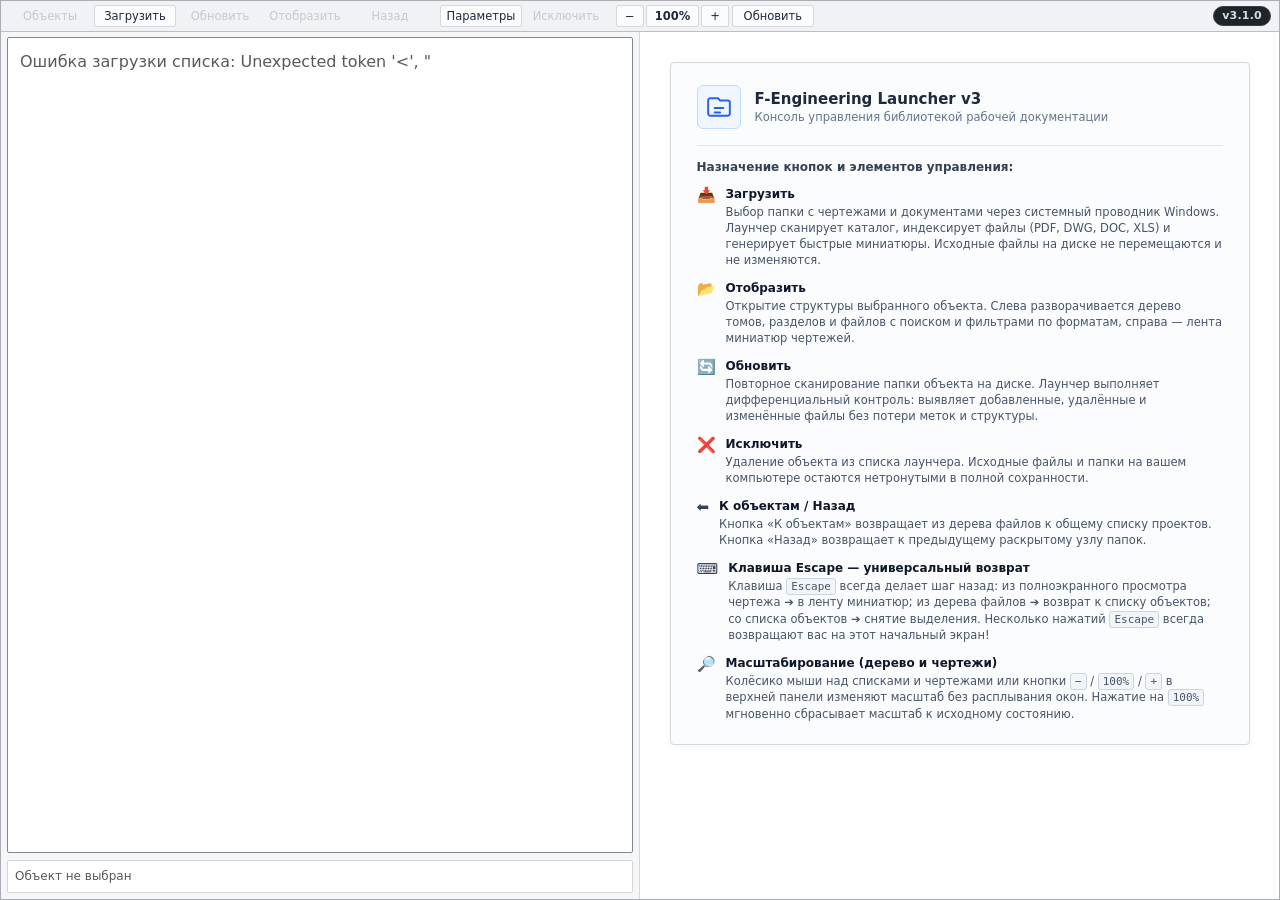
==== commit 26efaf83: "fix(gui): fix load folder dialog, restore invariant context menu, and fix viewer opening" ====
--- a/app/frontend/index.html
+++ b/app/frontend/index.html
@@ -132,7 +132,7 @@
             <iframe class="excel-sheet-frame" id="excelSheetFrame" title="Лист Excel" loading="lazy"></iframe>
           </section>
           <div class="viewer-controls" id="viewerControls" hidden>
-            <button id="viewOpenNative" type="button" class="viewer-open-btn" title="Открыть файл в установленной программе">Открыть</button>
+            <button id="viewOpenNative" type="button" class="viewer-open-btn" title="Открыть в программе по умолчанию">Открыть</button>
             <button id="viewZoomOut" type="button" title="Уменьшить">−</button>
             <button id="viewZoomIn" type="button" title="Увеличить">+</button>
             <button id="viewFit" type="button" title="Вписать страницу">Вписать</button>
@@ -182,6 +182,6 @@
 
   <div id="toast" class="toast" hidden aria-live="polite"></div>
   <div id="contextMenu" class="context-menu" hidden></div>
-    <script src="app.js?v=20260927-dwgdebounce"></script>
+    <script src="app.js?v=20260927-ctxmenu-fix2"></script>
 </body>
 </html>
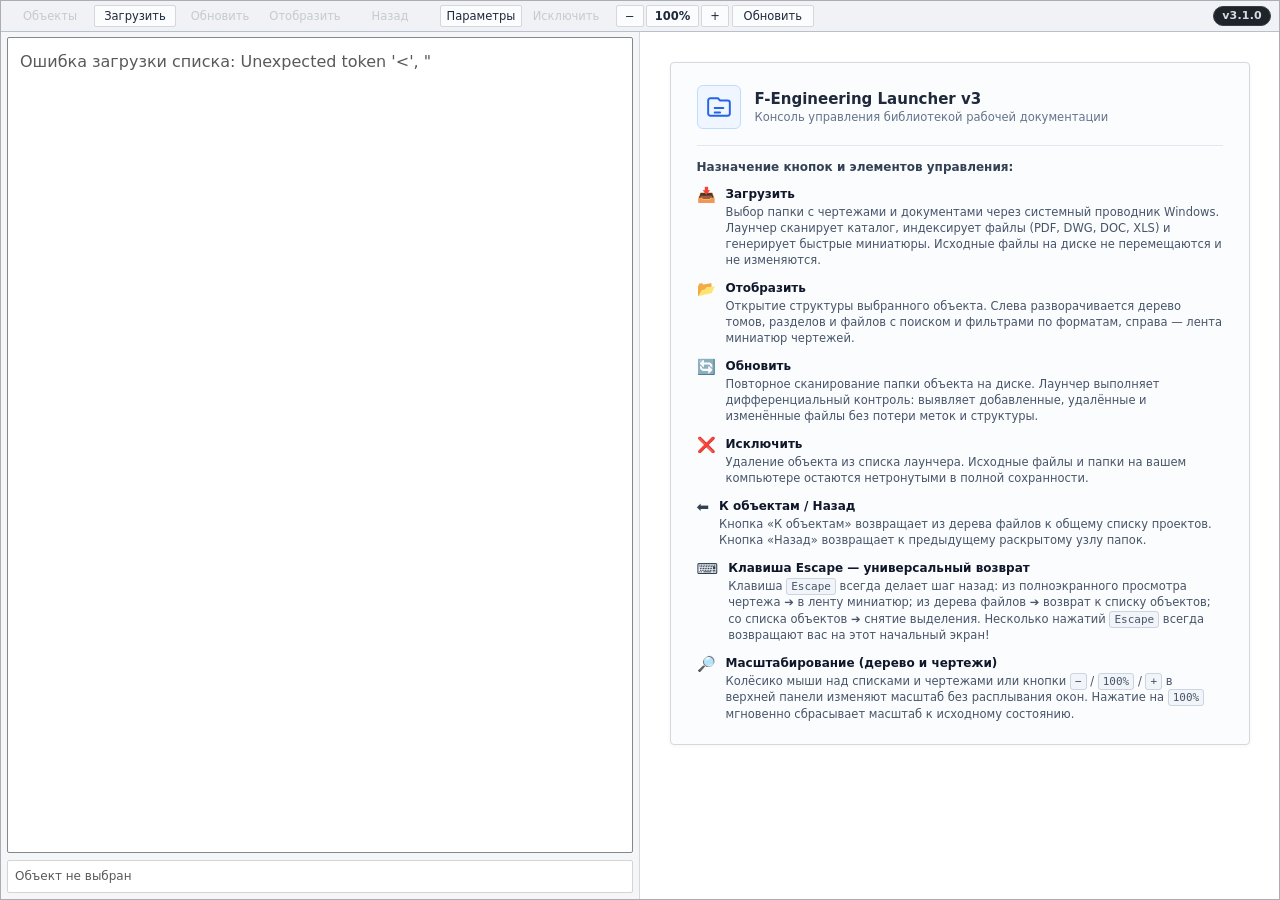
==== commit eb843b5d: "fix(settings): initialize native app mappings from Windows defaults safely" ====
--- a/app/frontend/index.html
+++ b/app/frontend/index.html
@@ -167,10 +167,17 @@
           Кнопка «Обзор…» поможет найти файл. Пустое поле — этот тип открывается только через меню правой кнопки.
         </div>
         <div class="settings-toolbar">
-          <button type="button" class="settings-autodetect-btn" id="settingsAutoDetectBtn" title="Найти в реестре Windows установленные программы по умолчанию и подставить пути">
-            ⚡ Заполнить параметры по умолчанию из Windows
+          <button type="button" class="settings-btn" id="settingsFillEmptyBtn" title="Найти ассоциации Windows и заполнить только пустые поля, не затрагивая существующие настройки">
+            ⚡ Заполнить пустые поля из Windows
+          </button>
+          <button type="button" class="settings-btn settings-btn-warning" id="settingsReplaceBtn" title="Заменить сохранённые приложения программами по умолчанию Windows (с подтверждением)">
+            🔄 Заменить сохранённые приложения данными Windows…
+          </button>
+          <button type="button" class="settings-btn" id="settingsOpenWinSettingsBtn" title="Открыть раздел «Приложения по умолчанию» в параметрах Windows">
+            ⚙ Открыть настройки приложений Windows
           </button>
         </div>
+        <div id="settingsDwgHint" class="settings-dwg-hint" hidden></div>
         <div class="settings-form" id="settingsAppsForm"></div>
       </div>
       <div class="modal-footer">
--- a/app/frontend/styles.css
+++ b/app/frontend/styles.css
@@ -1633,6 +1633,67 @@
   color: #1e293b;
 }
 
+.settings-toolbar {
+  display: flex;
+  flex-wrap: wrap;
+  align-items: center;
+  gap: 8px;
+  margin-bottom: 12px;
+  padding: 8px 10px;
+  background: #f8fafc;
+  border: 1px solid #e2e8f0;
+  border-radius: 3px;
+}
+
+.settings-btn {
+  height: 26px;
+  padding: 0 12px;
+  font-size: 11.5px;
+  font-weight: 500;
+  border: 1px solid #cbd5e1;
+  border-radius: 2px;
+  background: #ffffff;
+  color: #1e293b;
+  cursor: pointer;
+  white-space: nowrap;
+  display: inline-flex;
+  align-items: center;
+  gap: 5px;
+  transition: all 0.15s ease;
+}
+
+.settings-btn:hover {
+  background: #f1f5f9;
+  border-color: #94a3b8;
+}
+
+.settings-btn:disabled {
+  opacity: 0.6;
+  cursor: not-allowed;
+}
+
+.settings-btn-warning {
+  border-color: #fde68a;
+  background: #fffbeb;
+  color: #92400e;
+}
+
+.settings-btn-warning:hover {
+  background: #fef3c7;
+  border-color: #f59e0b;
+}
+
+.settings-dwg-hint {
+  padding: 8px 12px;
+  margin-bottom: 12px;
+  font-size: 11.5px;
+  line-height: 1.45;
+  color: #92400e;
+  background: #fffbeb;
+  border: 1px solid #fcd34d;
+  border-radius: 2px;
+}
+
 .settings-form {
   display: flex;
   flex-direction: column;
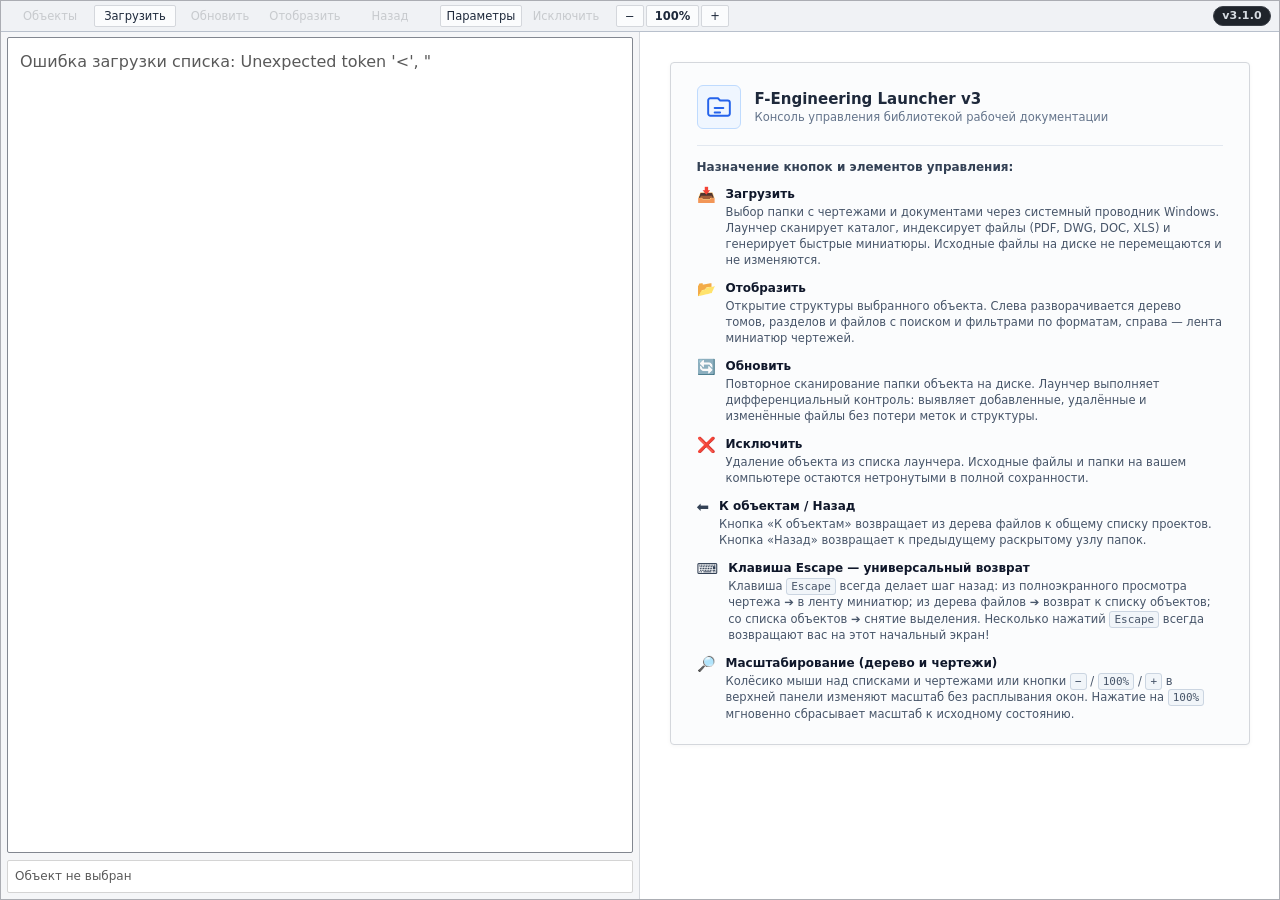
==== commit f8a2a17c: "fix(ui): finalize prototype controls and settings" ====
--- a/app/frontend/index.html
+++ b/app/frontend/index.html
@@ -4,7 +4,7 @@
   <meta charset="utf-8">
   <meta name="viewport" content="width=device-width, initial-scale=1">
   <title>F-Engineering Launcher v3</title>
-  <link rel="stylesheet" href="styles.css?v=20260913-buttons-left-4">
+  <link rel="stylesheet" href="styles.css?v=20260928-winapp-import-fetchfix">
 </head>
 <body>
   <div class="app-window">
@@ -21,7 +21,6 @@
         <button id="scaleResetBtn" type="button" class="scale-btn scale-reset" title="Сбросить масштаб на 100%">100%</button>
         <button id="scalePlusBtn" type="button" class="scale-btn" title="Увеличить масштаб (дерево и миниатюры)">+</button>
       </div>
-      <button id="reloadPage" type="button" title="Перезагрузить страницу (помогает при зависании)">Обновить</button>
       <span id="app-version-badge" class="version-badge" title="Версия лаунчера">v...</span>
     </div>
     <div class="progress-panel" id="progressPanel" hidden>
@@ -132,7 +131,7 @@
             <iframe class="excel-sheet-frame" id="excelSheetFrame" title="Лист Excel" loading="lazy"></iframe>
           </section>
           <div class="viewer-controls" id="viewerControls" hidden>
-            <button id="viewOpenNative" type="button" class="viewer-open-btn" title="Открыть в программе по умолчанию">Открыть</button>
+            <button id="viewOpenNative" type="button" title="Открыть в программе по умолчанию">Открыть</button>
             <button id="viewZoomOut" type="button" title="Уменьшить">−</button>
             <button id="viewZoomIn" type="button" title="Увеличить">+</button>
             <button id="viewFit" type="button" title="Вписать страницу">Вписать</button>
@@ -168,10 +167,7 @@
         </div>
         <div class="settings-toolbar">
           <button type="button" class="settings-btn" id="settingsFillEmptyBtn" title="Найти ассоциации Windows и заполнить только пустые поля, не затрагивая существующие настройки">
-            ⚡ Заполнить пустые поля из Windows
-          </button>
-          <button type="button" class="settings-btn settings-btn-warning" id="settingsReplaceBtn" title="Заменить сохранённые приложения программами по умолчанию Windows (с подтверждением)">
-            🔄 Заменить сохранённые приложения данными Windows…
+            ⚡ Заполнить пустые поля из настроек Windows
           </button>
           <button type="button" class="settings-btn" id="settingsOpenWinSettingsBtn" title="Открыть раздел «Приложения по умолчанию» в параметрах Windows">
             ⚙ Открыть настройки приложений Windows
@@ -189,6 +185,6 @@
 
   <div id="toast" class="toast" hidden aria-live="polite"></div>
   <div id="contextMenu" class="context-menu" hidden></div>
-    <script src="app.js?v=20260927-ctxmenu-fix2"></script>
+    <script src="app.js?v=20260928-winapp-import-fetchfix"></script>
 </body>
 </html>
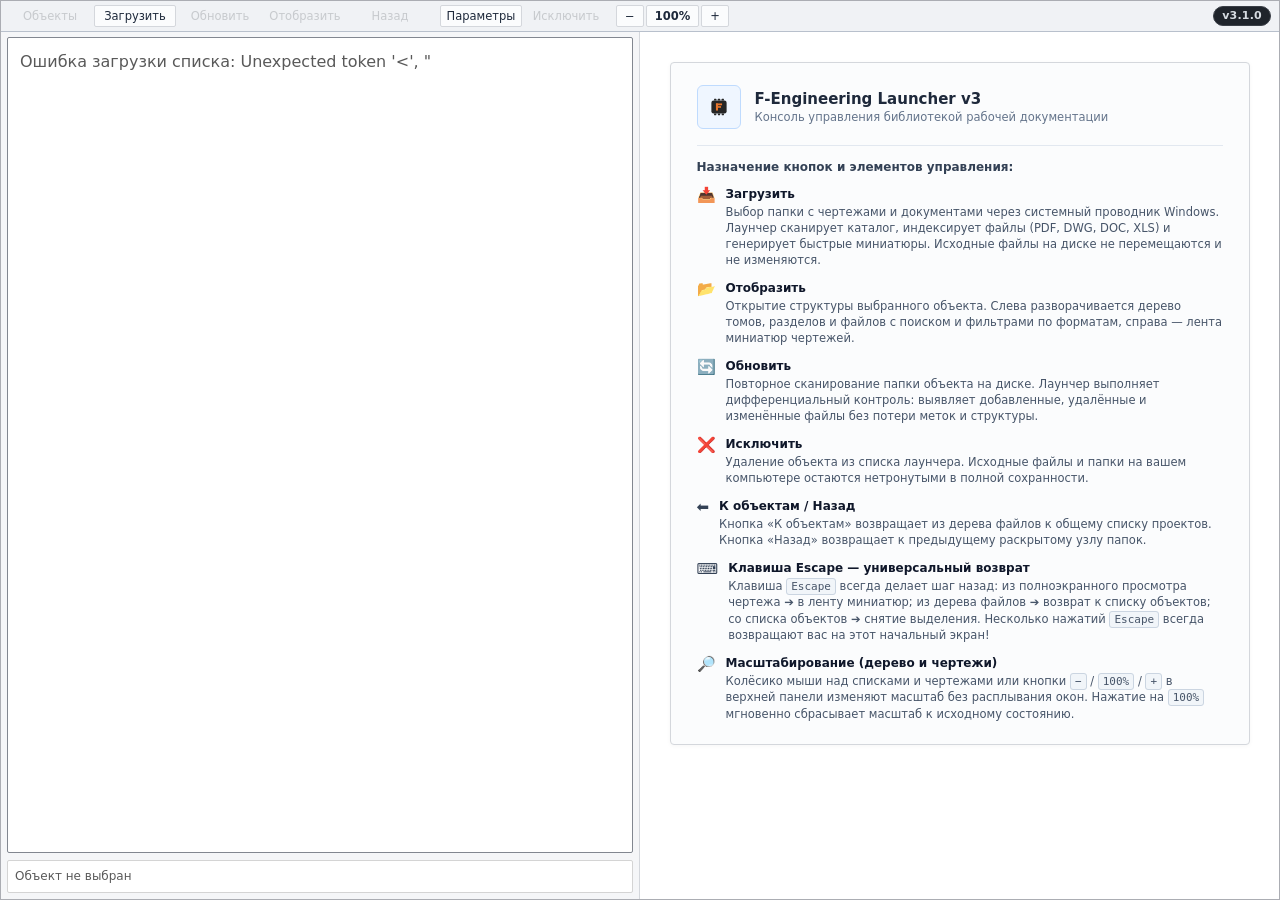
==== commit 5edf1427: "fix: бесшумный запуск без черного окна консоли, обновленный инженерный логотип F" ====
--- a/app/frontend/index.html
+++ b/app/frontend/index.html
@@ -4,6 +4,7 @@
   <meta charset="utf-8">
   <meta name="viewport" content="width=device-width, initial-scale=1">
   <title>F-Engineering Launcher v3</title>
+  <link rel="icon" href="favicon.ico" type="image/x-icon">
   <link rel="stylesheet" href="styles.css?v=20260928-winapp-import-fetchfix">
 </head>
 <body>
@@ -49,9 +50,21 @@
           <div class="welcome-card">
             <div class="welcome-header">
               <div class="welcome-icon">
-                <svg viewBox="0 0 24 24" width="26" height="26" fill="none" stroke="#2563eb" stroke-width="1.8">
-                  <path d="M4 4h7l2 2h7a2 2 0 0 1 2 2v10a2 2 0 0 1-2 2H4a2 2 0 0 1-2-2V6a2 2 0 0 1 2-2z"/>
-                  <path d="M8 13h8M8 17h5" stroke-linecap="round"/>
+                <svg viewBox="0 0 256 256" width="26" height="26" aria-hidden="true">
+                  <g fill="#262626">
+                    <rect x="79.25" y="47.5" width="22.5" height="17.5" rx="3"/>
+                    <rect x="116.75" y="47.5" width="22.5" height="17.5" rx="3"/>
+                    <rect x="154.25" y="47.5" width="22.5" height="17.5" rx="3"/>
+                    <rect x="79.25" y="191" width="22.5" height="17.5" rx="3"/>
+                    <rect x="116.75" y="191" width="22.5" height="17.5" rx="3"/>
+                    <rect x="154.25" y="191" width="22.5" height="17.5" rx="3"/>
+                    <rect x="53" y="63" width="150" height="130" rx="22"/>
+                  </g>
+                  <g fill="#E8762D">
+                    <rect x="98" y="93" width="20" height="70"/>
+                    <rect x="98" y="93" width="60" height="18"/>
+                    <rect x="98" y="119.5" width="50" height="16"/>
+                  </g>
                 </svg>
               </div>
               <div class="welcome-title-group">
@@ -129,6 +142,14 @@
               <button class="excel-tabs-step" id="excelTabsRight" type="button" title="Следующие вкладки">›</button>
             </div>
             <iframe class="excel-sheet-frame" id="excelSheetFrame" title="Лист Excel" loading="lazy"></iframe>
+          </section>
+          <section class="excel-viewer" id="wordViewer" hidden aria-label="Просмотр Word-документа">
+            <div class="excel-book-title" id="wordDocTitle" title=""></div>
+            <div class="excel-tabs-bar">
+              <button class="excel-tab" id="wordOpenNative" type="button" title="Открыть оригинал в MS Word">Открыть в Word</button>
+              <div class="excel-tabs" id="wordMeta" aria-label="Сведения о документе"></div>
+            </div>
+            <iframe class="excel-sheet-frame" id="wordDocFrame" title="Документ Word" loading="lazy"></iframe>
           </section>
           <div class="viewer-controls" id="viewerControls" hidden>
             <button id="viewOpenNative" type="button" title="Открыть в программе по умолчанию">Открыть</button>
